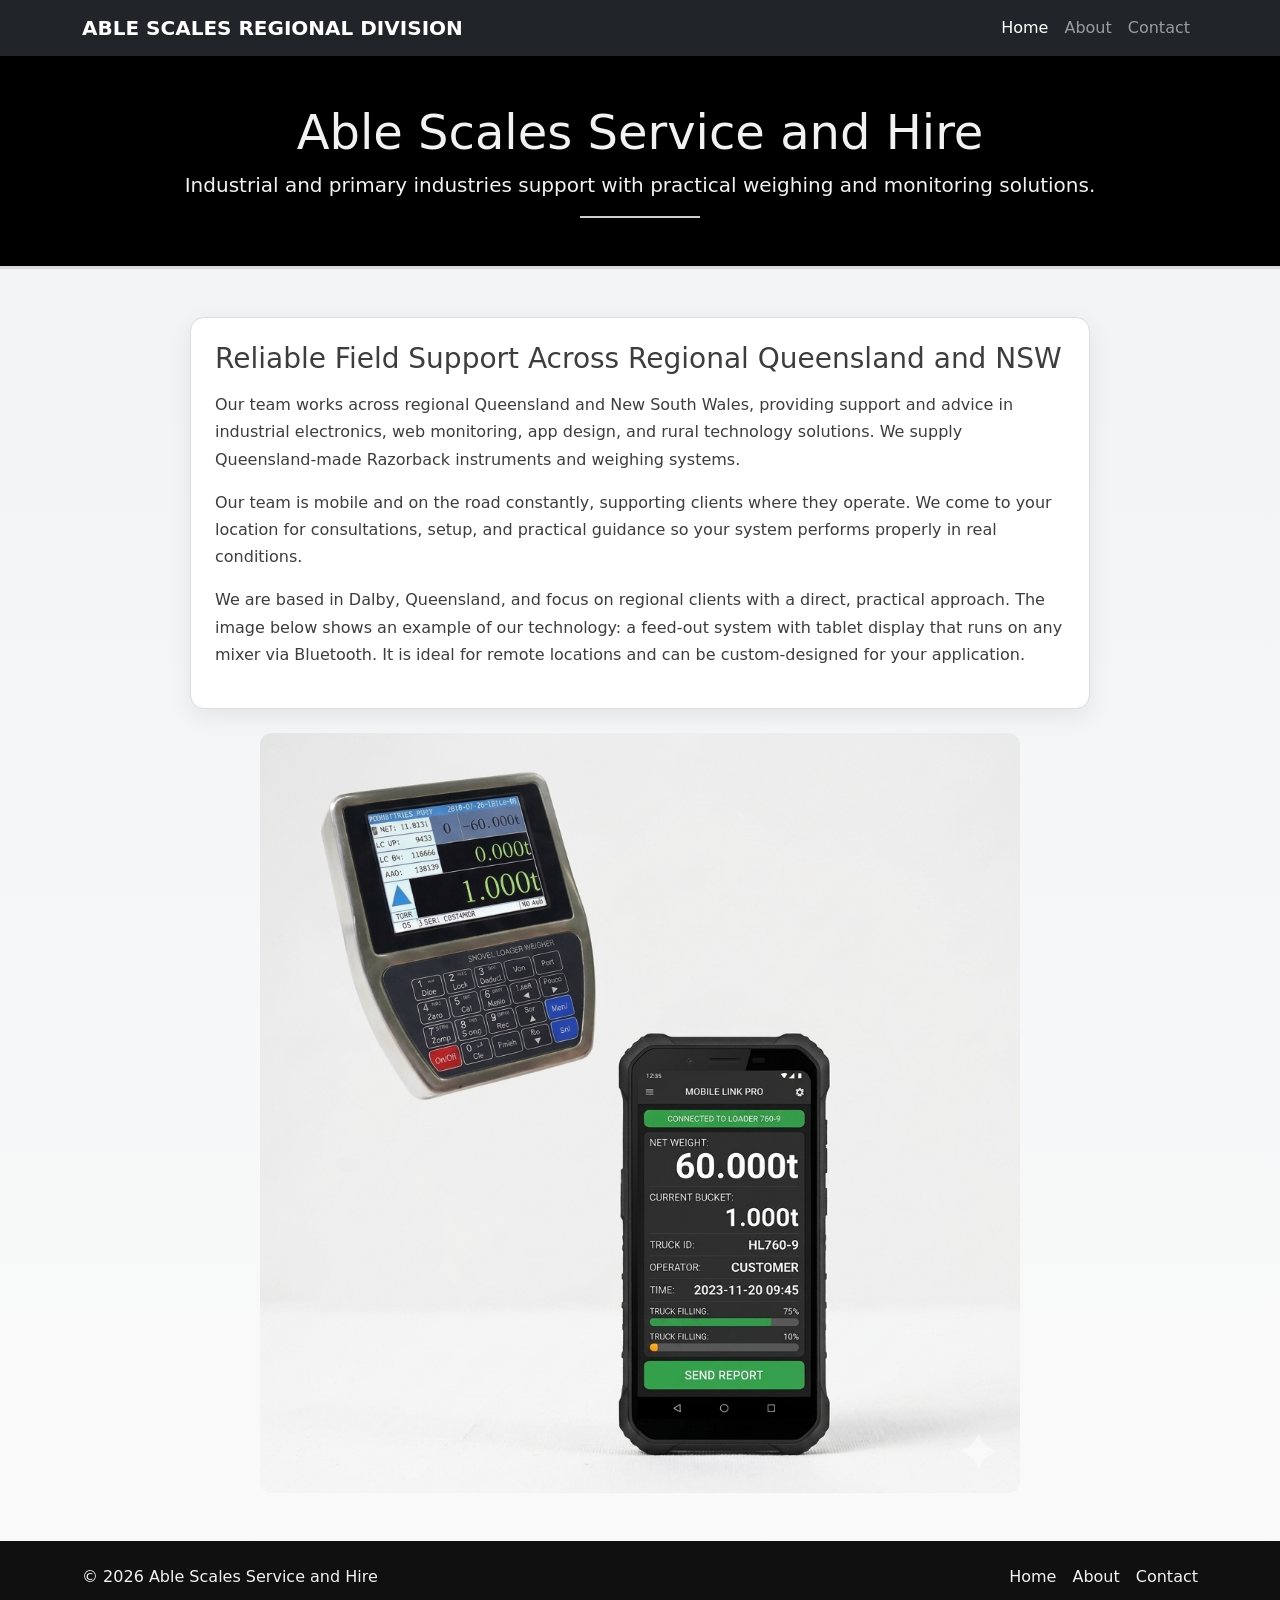
==== index.html @ 392662f4 "Add files via upload" ====
<!DOCTYPE html>
<html lang="en">
<head>
    <meta charset="UTF-8">
    <meta name="viewport" content="width=device-width, initial-scale=1">
    <title>Able Scales Service and Hire | Home</title>

    <!-- Bootstrap CSS -->
    <link 
        href="https://cdn.jsdelivr.net/npm/bootstrap@5.3.3/dist/css/bootstrap.min.css" 
        rel="stylesheet">
    <link rel="stylesheet" href="style.css">
    <style>
        .hero-section {
            background: #000;
            color: #f2f2f2;
            border-bottom: 3px solid #d9d9d9;
        }

        .hero-line {
            width: 120px;
            height: 2px;
            margin: 1rem auto 0;
            background: #f2f2f2;
            opacity: 0.85;
        }
    </style>
    
</head>

<body>

    <!-- Header / Navbar -->
    <nav class="navbar navbar-expand-lg navbar-dark bg-dark">
        <div class="container">
            <a class="navbar-brand" href="index.html">ABLE SCALES REGIONAL DIVISION</a>
            <button class="navbar-toggler" type="button" data-bs-toggle="collapse" data-bs-target="#navMenu">
                <span class="navbar-toggler-icon"></span>
            </button>

            <div class="collapse navbar-collapse" id="navMenu">
                <ul class="navbar-nav ms-auto">
                    <li class="nav-item"><a class="nav-link active" href="index.html">Home</a></li>
                    <li class="nav-item"><a class="nav-link" href="about.html">About</a></li>
                    <li class="nav-item"><a class="nav-link" href="contact.html">Contact</a></li>
                </ul>
            </div>
        </div>
    </nav>

    <!-- Main Content -->
    <header class="hero-section py-5">
        <div class="container text-center">
            <h1 class="display-5">Able Scales Service and Hire</h1>
            <p class="lead">Industrial and primary industries support with practical weighing and monitoring solutions.</p>
            <div class="hero-line" aria-hidden="true"></div>
        </div>
    </header>

    <main class="white-content py-5">
        <div class="container">
            <div class="content-card mx-auto">
                <h2 class="h3 mb-3">Reliable Field Support Across Regional Queensland and NSW</h2>
                <p>
                    Our team works across regional Queensland and New South Wales, providing support and advice in industrial electronics, web monitoring, app design, and rural technology solutions. We supply Queensland-made Razorback instruments and weighing systems.
                </p>
                <p>
                    Our team is mobile and on the road constantly, supporting clients where they operate. We come to your location for consultations, setup, and practical guidance so your system performs properly in real conditions.
                </p>
                <p>
                    We are based in Dalby, Queensland, and focus on regional clients with a direct, practical approach. The image below shows an example of our technology: a feed-out system with tablet display that runs on any mixer via Bluetooth. It is ideal for remote locations and can be custom-designed for your application.
                </p>
            </div>
        </div>
        <div class="text-center mt-4">
                <img src="Loaderscales.png" alt="Loader scales display" class="img-fluid site-image">
            </div>
    </main>

    <footer class="site-footer py-4">
        <div class="container d-flex flex-column flex-md-row justify-content-between align-items-center gap-3">
            <p class="mb-0">&copy; 2026 Able Scales Service and Hire</p>
            <nav aria-label="Footer navigation">
                <ul class="footer-nav list-unstyled d-flex gap-3 mb-0">
                    <li><a href="index.html">Home</a></li>
                    <li><a href="about.html">About</a></li>
                    <li><a href="contact.html">Contact</a></li>
                </ul>
            </nav>
        </div>
    </footer>

    <!-- Bootstrap JS -->
    <script 
        src="https://cdn.jsdelivr.net/npm/bootstrap@5.3.3/dist/js/bootstrap.bundle.min.js">
    </script>

</body>
</html>
---- style.css ----
/* Shared styling for GitHub Pages deployment and mobile-friendly layout */
:root {
    --site-bg: #f7f7f7;
    --card-bg: #ffffff;
    --text-main: #181818;
    --text-muted: #3d3d3d;
    --accent: #0d6efd;
    --border-soft: #dddddd;
}

body {
    background: linear-gradient(180deg, #f0f2f5 0%, #fafafa 100%);
    color: var(--text-main);
    margin: 0;
}

.white-content {
    background: transparent;
}

.content-card {
    background: var(--card-bg);
    border: 1px solid var(--border-soft);
    border-radius: 14px;
    padding: 1.5rem;
    max-width: 900px;
    box-shadow: 0 8px 25px rgba(0, 0, 0, 0.07);
    color: var(--text-muted);
}

.content-card p {
    line-height: 1.7;
}

.site-footer {
    background: #101010;
    color: #f2f2f2;
}

.site-footer a {
    color: #f2f2f2;
    text-decoration: none;
}

.site-footer a:hover {
    color: #ffffff;
    text-decoration: underline;
}

.navbar-brand {
    white-space: normal;
    max-width: 75%;
    line-height: 1.2;
    font-weight: 700;
}

.site-image {
    width: min(100%, 760px);
    border-radius: 12px;
}

.site-image-wide {
    width: min(100%, 920px);
}

@media (max-width: 768px) {
    .hero-section .display-5 {
        font-size: 1.8rem;
    }

    .hero-section .lead {
        font-size: 1rem;
    }

    .content-card {
        padding: 1rem;
    }

    .footer-nav {
        flex-wrap: wrap;
        justify-content: center;
    }
}
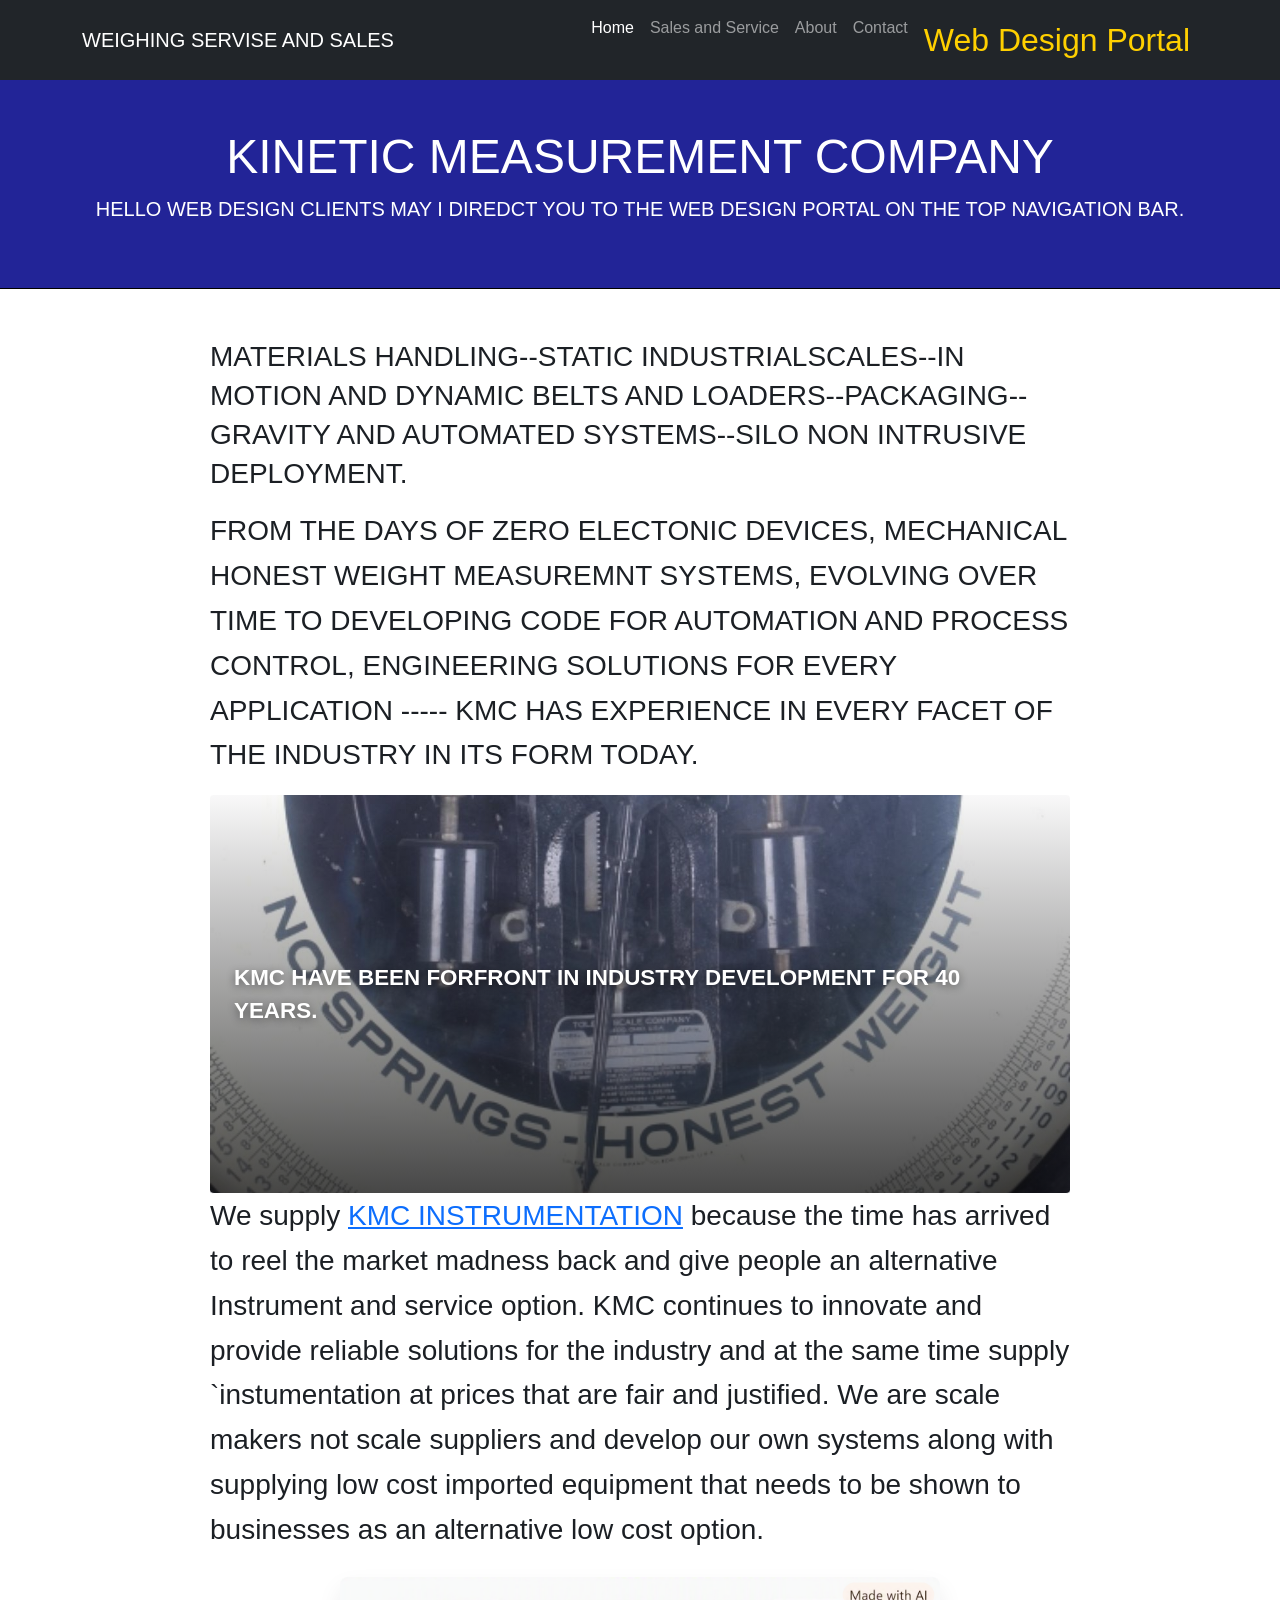
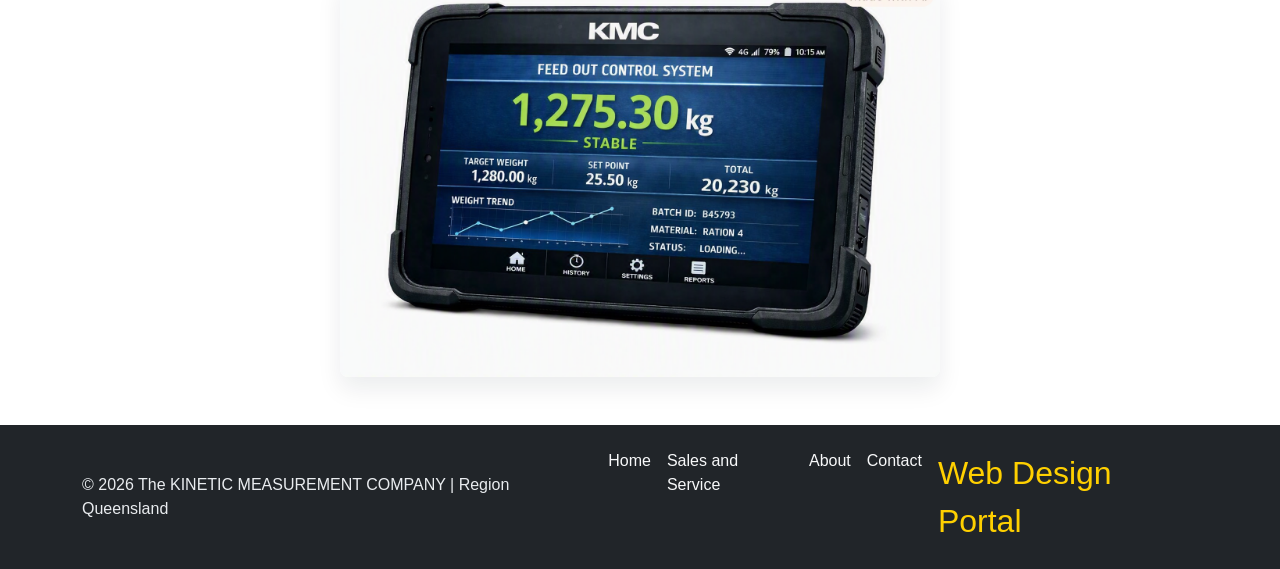
==== commit adaeef00: "Initial workspace import" ====
--- a/index.html
+++ b/index.html
@@ -1,99 +1,97 @@
-<!DOCTYPE html>
-<html lang="en">
-<head>
-    <meta charset="UTF-8">
-    <meta name="viewport" content="width=device-width, initial-scale=1">
-    <title>Able Scales Service and Hire | Home</title>
-
-    <!-- Bootstrap CSS -->
-    <link 
-        href="https://cdn.jsdelivr.net/npm/bootstrap@5.3.3/dist/css/bootstrap.min.css" 
-        rel="stylesheet">
-    <link rel="stylesheet" href="style.css">
-    <style>
-        .hero-section {
-            background: #000;
-            color: #f2f2f2;
-            border-bottom: 3px solid #d9d9d9;
-        }
-
-        .hero-line {
-            width: 120px;
-            height: 2px;
-            margin: 1rem auto 0;
-            background: #f2f2f2;
-            opacity: 0.85;
-        }
-    </style>
-    
-</head>
-
-<body>
-
-    <!-- Header / Navbar -->
-    <nav class="navbar navbar-expand-lg navbar-dark bg-dark">
-        <div class="container">
-            <a class="navbar-brand" href="index.html">ABLE SCALES REGIONAL DIVISION</a>
-            <button class="navbar-toggler" type="button" data-bs-toggle="collapse" data-bs-target="#navMenu">
-                <span class="navbar-toggler-icon"></span>
-            </button>
-
-            <div class="collapse navbar-collapse" id="navMenu">
-                <ul class="navbar-nav ms-auto">
-                    <li class="nav-item"><a class="nav-link active" href="index.html">Home</a></li>
-                    <li class="nav-item"><a class="nav-link" href="about.html">About</a></li>
-                    <li class="nav-item"><a class="nav-link" href="contact.html">Contact</a></li>
-                </ul>
-            </div>
-        </div>
-    </nav>
-
-    <!-- Main Content -->
-    <header class="hero-section py-5">
-        <div class="container text-center">
-            <h1 class="display-5">Able Scales Service and Hire</h1>
-            <p class="lead">Industrial and primary industries support with practical weighing and monitoring solutions.</p>
-            <div class="hero-line" aria-hidden="true"></div>
-        </div>
-    </header>
-
-    <main class="white-content py-5">
-        <div class="container">
-            <div class="content-card mx-auto">
-                <h2 class="h3 mb-3">Reliable Field Support Across Regional Queensland and NSW</h2>
-                <p>
-                    Our team works across regional Queensland and New South Wales, providing support and advice in industrial electronics, web monitoring, app design, and rural technology solutions. We supply Queensland-made Razorback instruments and weighing systems.
-                </p>
-                <p>
-                    Our team is mobile and on the road constantly, supporting clients where they operate. We come to your location for consultations, setup, and practical guidance so your system performs properly in real conditions.
-                </p>
-                <p>
-                    We are based in Dalby, Queensland, and focus on regional clients with a direct, practical approach. The image below shows an example of our technology: a feed-out system with tablet display that runs on any mixer via Bluetooth. It is ideal for remote locations and can be custom-designed for your application.
-                </p>
-            </div>
-        </div>
-        <div class="text-center mt-4">
-                <img src="Loaderscales.png" alt="Loader scales display" class="img-fluid site-image">
-            </div>
-    </main>
-
-    <footer class="site-footer py-4">
-        <div class="container d-flex flex-column flex-md-row justify-content-between align-items-center gap-3">
-            <p class="mb-0">&copy; 2026 Able Scales Service and Hire</p>
-            <nav aria-label="Footer navigation">
-                <ul class="footer-nav list-unstyled d-flex gap-3 mb-0">
-                    <li><a href="index.html">Home</a></li>
-                    <li><a href="about.html">About</a></li>
-                    <li><a href="contact.html">Contact</a></li>
-                </ul>
-            </nav>
-        </div>
-    </footer>
-
-    <!-- Bootstrap JS -->
-    <script 
-        src="https://cdn.jsdelivr.net/npm/bootstrap@5.3.3/dist/js/bootstrap.bundle.min.js">
-    </script>
-
-</body>
-</html>
+<!DOCTYPE html>
+<html lang="en">
+<head>
+    <meta charset="UTF-8">
+    <meta name="viewport" content="width=device-width, initial-scale=1">
+    <title>Industrial Weighing Systems and Service | Kinetic Measurement Company</title>
+    <meta name="description" content="Kinetic Measurement Company supplies practical weighing systems, instrumentation, loader scales, feedlot solutions, and regional support from Dalby, Queensland.">
+    <meta name="robots" content="index, follow">
+    <link rel="canonical" href="https://kineticmeasure.com.au/">
+    <meta property="og:type" content="website">
+    <meta property="og:site_name" content="The Kinetic Measurement Company">
+    <meta property="og:title" content="Industrial Weighing Systems and Service">
+    <meta property="og:description" content="Practical weighing equipment, instrumentation, and regional support for farms, quarries, feedlots, and industry.">
+    <meta property="og:url" content="https://kineticmeasure.com.au/">
+    <meta property="og:image" content="https://kineticmeasure.com.au/Images/control.png">
+    <meta name="twitter:card" content="summary_large_image">
+
+    <!-- Bootstrap CSS -->
+    <link 
+        href="https://cdn.jsdelivr.net/npm/bootstrap@5.3.3/dist/css/bootstrap.min.css" 
+        rel="stylesheet">
+    <link rel="stylesheet" href="style.css">
+    
+</head>
+
+<body>
+
+    <!-- Header / Navbar -->
+    <nav class="navbar navbar-expand-lg navbar-dark bg-dark">
+        <div class="container">
+            <a class="navbar-brand" href="index.html">WEIGHING SERVISE AND SALES</a>
+            <button class="navbar-toggler" type="button" data-bs-toggle="collapse" data-bs-target="#navMenu">
+                <span class="navbar-toggler-icon"></span>
+            </button>
+
+            <div class="collapse navbar-collapse" id="navMenu">
+                <ul class="navbar-nav ms-auto">
+                    <li class="nav-item"><a class="nav-link active" href="index.html">Home</a></li>
+                    <li class="nav-item"><a class="nav-link" href="Sales.html">Sales and Service</a></li>
+                    <li class="nav-item"><a class="nav-link" href="about.html">About</a></li>
+                    <li class="nav-item"><a class="nav-link" href="contact.html">Contact</a></li>
+                    <li class="nav-item"><a class="nav-link portal-nav-link" href="webdesignportal.html">Web Design Portal</a></li>
+                </ul>
+            </div>
+        </div>
+    </nav>
+
+    <!-- Main Content -->
+    <header class="hero-section py-5">
+        <div class="container text-center">
+            <h1 class="display-5">KINETIC MEASUREMENT COMPANY</h1>
+            <p class="lead">HELLO WEB DESIGN CLIENTS MAY I DIREDCT YOU TO THE WEB DESIGN PORTAL ON THE TOP NAVIGATION BAR.</p>
+        </div>
+    </header>
+
+    <main class="white-content py-5">
+        <div class="container">
+            <div class="content-card mx-auto">
+                <h2 class="h3 mb-3">MATERIALS HANDLING--STATIC INDUSTRIALSCALES--IN MOTION AND DYNAMIC BELTS AND LOADERS--PACKAGING-- GRAVITY AND AUTOMATED SYSTEMS--SILO NON INTRUSIVE DEPLOYMENT.</h2>
+                <p>FROM THE DAYS OF ZERO ELECTONIC DEVICES, MECHANICAL HONEST WEIGHT MEASUREMNT SYSTEMS, EVOLVING OVER TIME TO DEVELOPING CODE FOR AUTOMATION AND PROCESS CONTROL, ENGINEERING SOLUTIONS FOR EVERY APPLICATION ----- KMC HAS EXPERIENCE IN EVERY FACET OF THE INDUSTRY IN ITS FORM TODAY.
+                
+                </p>
+                <div class="kmc-websites-band">
+                    <p>KMC HAVE BEEN FORFRONT IN INDUSTRY DEVELOPMENT FOR 40 YEARS.</p>
+                </div>
+                <p>
+                    We supply <a href="https://www.industrialgazette.com" target="_blank" rel="noopener noreferrer">KMC INSTRUMENTATION</a> because the time has arrived to reel the market madness back and give people an alternative Instrument and service option. KMC continues to innovate and provide reliable solutions for the industry and at the same time supply `instumentation at prices that are fair and justified. We are scale makers not scale suppliers and develop our own systems along with supplying low cost imported equipment that needs to be shown to businesses as an alternative low cost option.
+                </p>
+            </div>
+        </div>
+        <div class="text-center mt-4">
+            <img src="Images/control.png" alt="" class="img-fluid hero-image" style="width: 60%; max-width: 600px;">
+        </div>
+    </main>
+
+    <footer class="site-footer py-4">
+        <div class="container d-flex flex-column flex-md-row justify-content-between align-items-center gap-3">
+            <p class="mb-0">&copy; 2026 The KINETIC MEASUREMENT COMPANY |  Region Queensland</p>
+            <nav aria-label="Footer navigation">
+                <ul class="footer-nav list-unstyled d-flex gap-3 mb-0">
+                    <li><a href="index.html">Home</a></li>
+                    <li><a href="Sales.html">Sales and Service</a></li>
+                    <li><a href="about.html">About</a></li>
+                    <li><a href="contact.html">Contact</a></li>
+                    <li><a class="portal-nav-link" href="webdesignportal.html">Web Design Portal</a></li>
+                </ul>
+            </nav>
+        </div>
+    </footer>
+
+    <!-- Bootstrap JS -->
+    <script 
+        src="https://cdn.jsdelivr.net/npm/bootstrap@5.3.3/dist/js/bootstrap.bundle.min.js">
+    </script>
+
+</body>
+</html>
--- a/style.css
+++ b/style.css
@@ -1,83 +1,288 @@
-/* Shared styling for GitHub Pages deployment and mobile-friendly layout */
-:root {
-    --site-bg: #f7f7f7;
-    --card-bg: #ffffff;
-    --text-main: #181818;
-    --text-muted: #3d3d3d;
-    --accent: #0d6efd;
-    --border-soft: #dddddd;
-}
-
-body {
-    background: linear-gradient(180deg, #f0f2f5 0%, #fafafa 100%);
-    color: var(--text-main);
-    margin: 0;
-}
-
-.white-content {
-    background: transparent;
-}
-
-.content-card {
-    background: var(--card-bg);
-    border: 1px solid var(--border-soft);
-    border-radius: 14px;
-    padding: 1.5rem;
-    max-width: 900px;
-    box-shadow: 0 8px 25px rgba(0, 0, 0, 0.07);
-    color: var(--text-muted);
-}
-
-.content-card p {
-    line-height: 1.7;
-}
-
-.site-footer {
-    background: #101010;
-    color: #f2f2f2;
-}
-
-.site-footer a {
-    color: #f2f2f2;
-    text-decoration: none;
-}
-
-.site-footer a:hover {
-    color: #ffffff;
-    text-decoration: underline;
-}
-
-.navbar-brand {
-    white-space: normal;
-    max-width: 75%;
-    line-height: 1.2;
-    font-weight: 700;
-}
-
-.site-image {
-    width: min(100%, 760px);
-    border-radius: 12px;
-}
-
-.site-image-wide {
-    width: min(100%, 920px);
-}
-
-@media (max-width: 768px) {
-    .hero-section .display-5 {
-        font-size: 1.8rem;
-    }
-
-    .hero-section .lead {
-        font-size: 1rem;
-    }
-
-    .content-card {
-        padding: 1rem;
-    }
-
-    .footer-nav {
-        flex-wrap: wrap;
-        justify-content: center;
-    }
-}
+body {
+    margin: 0;
+    font-family: "Segoe UI", Tahoma, Geneva, Verdana, sans-serif;
+    background: #f8f9fa;
+    color: #1b1f24;
+}
+
+.hero-section {
+    background: #222497;
+    border-bottom: 1px solid #000000;
+    color: #ffffff;
+    font-weight: 700;
+}
+
+.pulling-spanners-title {
+    color: #ffd000;
+    font-weight: 800;
+}
+
+.white-content {
+    background: #ffffff;
+}
+
+.content-card {
+    max-width: 860px;
+    line-height: 1.6;
+    font-size: 1.75rem;
+    font-family: "Segoe UI", Tahoma, Geneva, Verdana, sans-serif;
+}
+
+.content-card p,
+.content-card a,
+.content-card li {
+    font-size: 1.75rem;
+    font-family: "Segoe UI", Tahoma, Geneva, Verdana, sans-serif;
+    line-height: 1.6;
+}
+
+.content-card h2 {
+    font-size: 1.75rem;
+    font-family: "Segoe UI", Tahoma, Geneva, Verdana, sans-serif;
+    line-height: 1.4;
+    margin-bottom: 1rem;
+}
+
+.content-card .kmc-websites-band {
+    background:
+        linear-gradient(#9a979c10, rgba(0, 0, 0, 0.72)),
+        url("Images/honest.jpg") center 80% / cover no-repeat;
+    border-top: 1px solid #ffffff;
+    border-bottom: 1px solid #ffffff;
+    color: #ffffff;
+    font-weight: 700;
+    padding: 2rem 1.5rem;
+    min-height: 400px;
+    display: flex;
+    align-items: center;
+    border-radius: 0.25rem;
+}
+
+.content-card .kmc-websites-band p {
+    margin: 0;
+    font-size: 1.4rem;
+    line-height: 1.5;
+    text-shadow: 0 2px 8px rgba(0, 0, 0, 0.45);
+}
+
+.hero-image {
+    border-radius: 0.5rem;
+    box-shadow: 0 12px 24px rgba(15, 23, 42, 0.08);
+}
+
+.sales-intro {
+    max-width: 900px;
+}
+
+.sales-section-title {
+    margin-bottom: 1.5rem;
+    font-size: 1.8rem;
+    line-height: 1.2;
+}
+
+.sales-grid {
+    display: grid;
+    grid-template-columns: repeat(3, minmax(0, 1fr));
+    gap: 1.5rem;
+}
+
+.sales-card {
+    height: 100%;
+    border: 1px solid #d9dee3;
+    border-radius: 0.75rem;
+    overflow: hidden;
+    background: #ffffff;
+    box-shadow: 0 10px 24px rgba(15, 23, 42, 0.06);
+}
+
+.sales-media {
+    width: 100%;
+    height: auto;
+    max-height: 260px;
+    object-fit: contain;
+    background: #eef2f6;
+    border-radius: 0.5rem;
+    margin-bottom: 1rem;
+}
+
+.sales-card-body {
+    padding: 1.25rem;
+}
+
+.sales-card-body h3 {
+    margin-bottom: 0.75rem;
+    font-size: 1.1rem;
+}
+
+.sales-card-body p {
+    margin-bottom: 1rem;
+}
+
+.price-tag {
+    display: inline-block;
+    margin-bottom: 1rem;
+    padding: 0.35rem 0.7rem;
+    border-radius: 999px;
+    background: #e9f2ff;
+    color: #0b5394;
+    font-weight: 700;
+}
+
+.sales-card-actions {
+    display: flex;
+    gap: 0.75rem;
+    flex-wrap: wrap;
+}
+
+.service-panel {
+    border: 1px solid #d9dee3;
+    border-radius: 0.75rem;
+    background: #f8fafc;
+    padding: 1.5rem;
+}
+
+.tier-grid {
+    display: grid;
+    grid-template-columns: repeat(3, minmax(0, 1fr));
+    gap: 1rem;
+}
+
+.tier-card {
+    border: 1px solid #d9dee3;
+    border-radius: 0.75rem;
+    background: #ffffff;
+    padding: 1.25rem;
+    height: 100%;
+}
+
+.tier-card h3 {
+    margin-bottom: 0.75rem;
+    font-size: 1.05rem;
+}
+
+.tier-card ul {
+    padding-left: 1.2rem;
+    margin-bottom: 1rem;
+}
+
+.tier-rate {
+    display: inline-block;
+    margin-bottom: 1rem;
+    font-weight: 700;
+    color: #0b5394;
+}
+
+.service-list {
+    margin: 0;
+    padding-left: 1.2rem;
+}
+
+.service-list li + li {
+    margin-top: 0.5rem;
+}
+
+.site-footer {
+    background: #212529;
+    color: #e9ecef;
+}
+
+.footer-nav a {
+    color: #f8f9fa;
+    text-decoration: none;
+    font-weight: 500;
+}
+
+.footer-nav a:hover,
+.footer-nav a:focus {
+    color: #ced4da;
+    text-decoration: underline;
+}
+
+.portal-nav-link {
+    color: #ffd000 !important;
+    font-size: 2em;
+}
+
+@media (max-width: 768px) {
+    .navbar-brand {
+        max-width: calc(100% - 64px);
+        white-space: normal;
+        line-height: 1.2;
+        font-size: 0.95rem;
+    }
+
+    .hero-section {
+        padding-top: 3rem;
+        padding-bottom: 3rem;
+    }
+
+    .hero-section .display-5 {
+        font-size: 2rem;
+        line-height: 1.15;
+    }
+
+    .hero-section .lead {
+        font-size: 1rem;
+    }
+
+    .white-content {
+        padding-top: 2rem;
+        padding-bottom: 2rem;
+    }
+
+    .content-card,
+    .content-card p,
+    .content-card a,
+    .content-card li,
+    .content-card h2 {
+        font-size: 1.15rem;
+        line-height: 1.65;
+    }
+
+    .sales-section-title {
+        font-size: 1.5rem;
+    }
+
+    .sales-grid,
+    .tier-grid {
+        grid-template-columns: 1fr;
+    }
+
+    .sales-media {
+        max-height: 240px;
+    }
+
+    .content-card h2 {
+        font-size: 1.4rem;
+        line-height: 1.25;
+    }
+
+    .img-fluid {
+        width: 100% !important;
+        max-width: 100% !important;
+        height: auto;
+    }
+
+    .site-footer .container {
+        text-align: center;
+    }
+
+    .footer-nav {
+        justify-content: center;
+        flex-wrap: wrap;
+    }
+}
+
+@media (max-width: 480px) {
+    .navbar-brand {
+        font-size: 0.85rem;
+    }
+
+    .hero-section .display-5 {
+        font-size: 1.7rem;
+    }
+
+    .content-card {
+        font-size: 0.98rem;
+    }
+}
